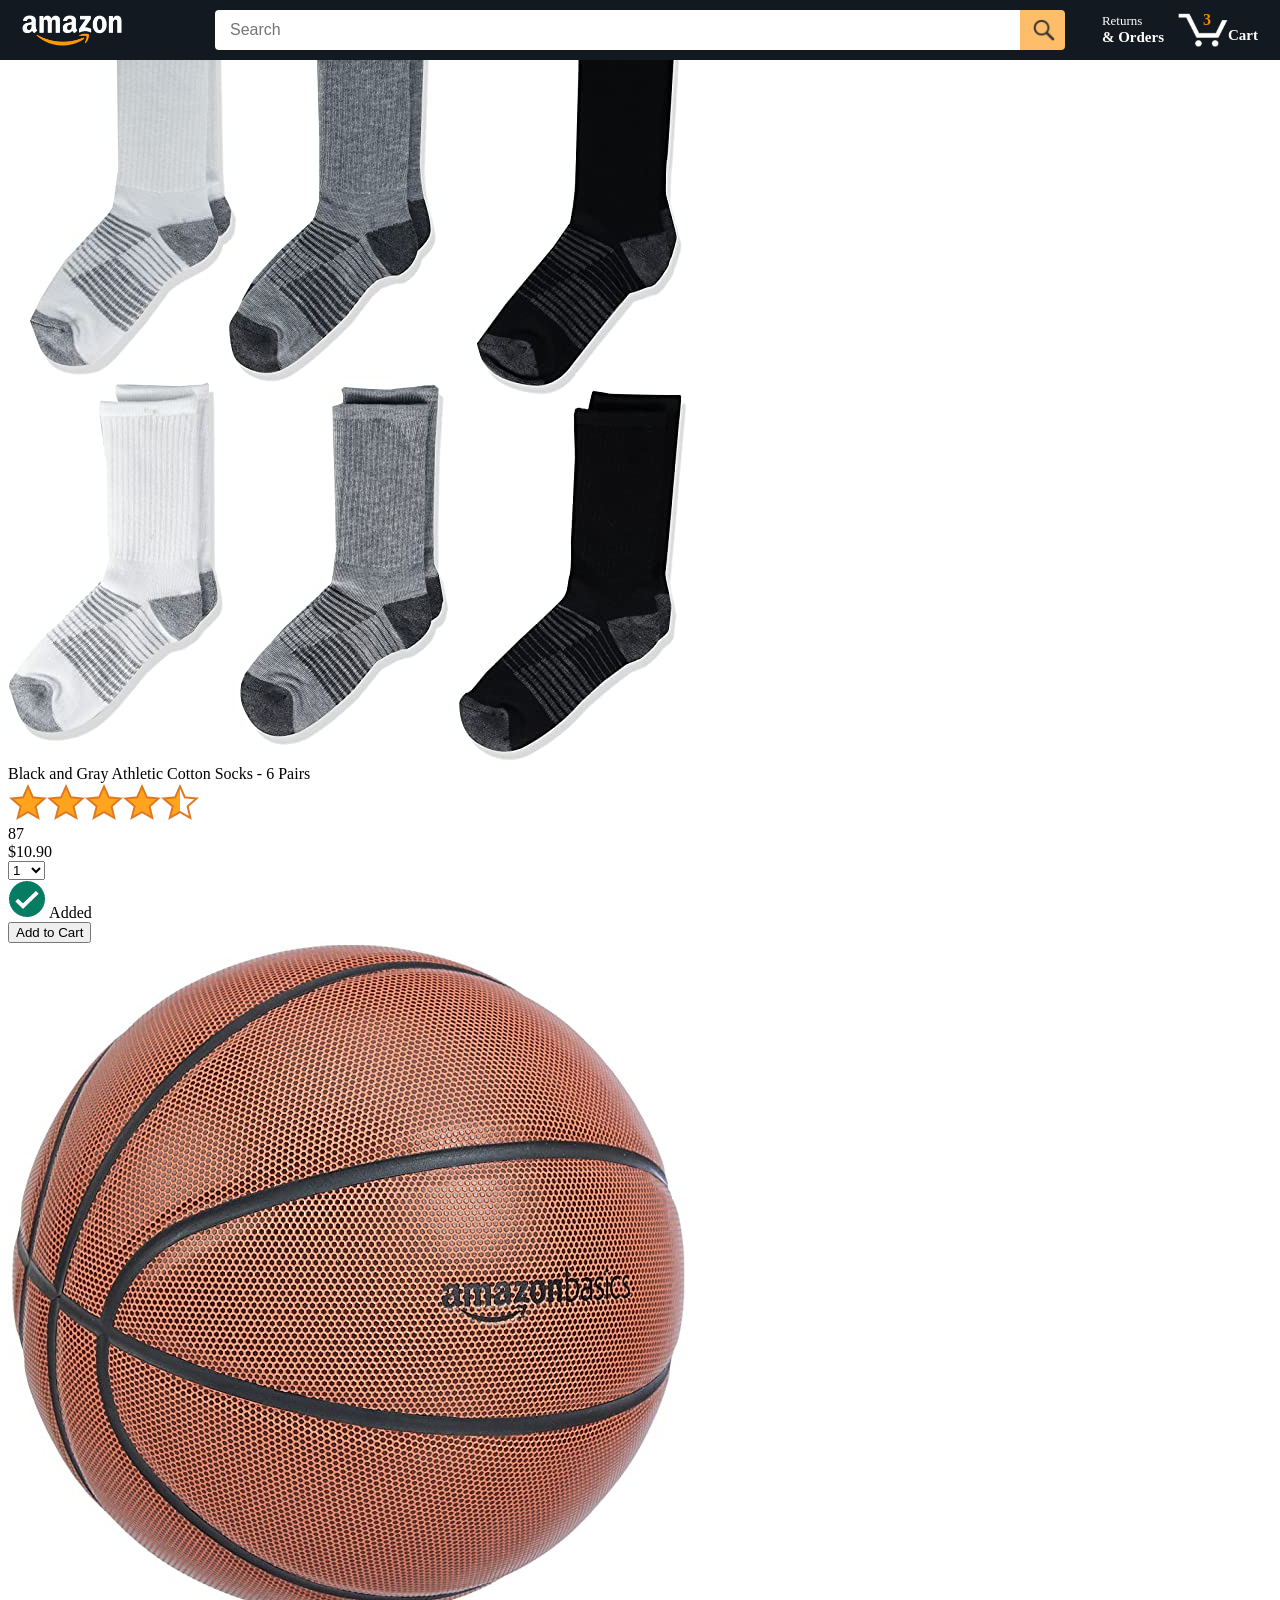
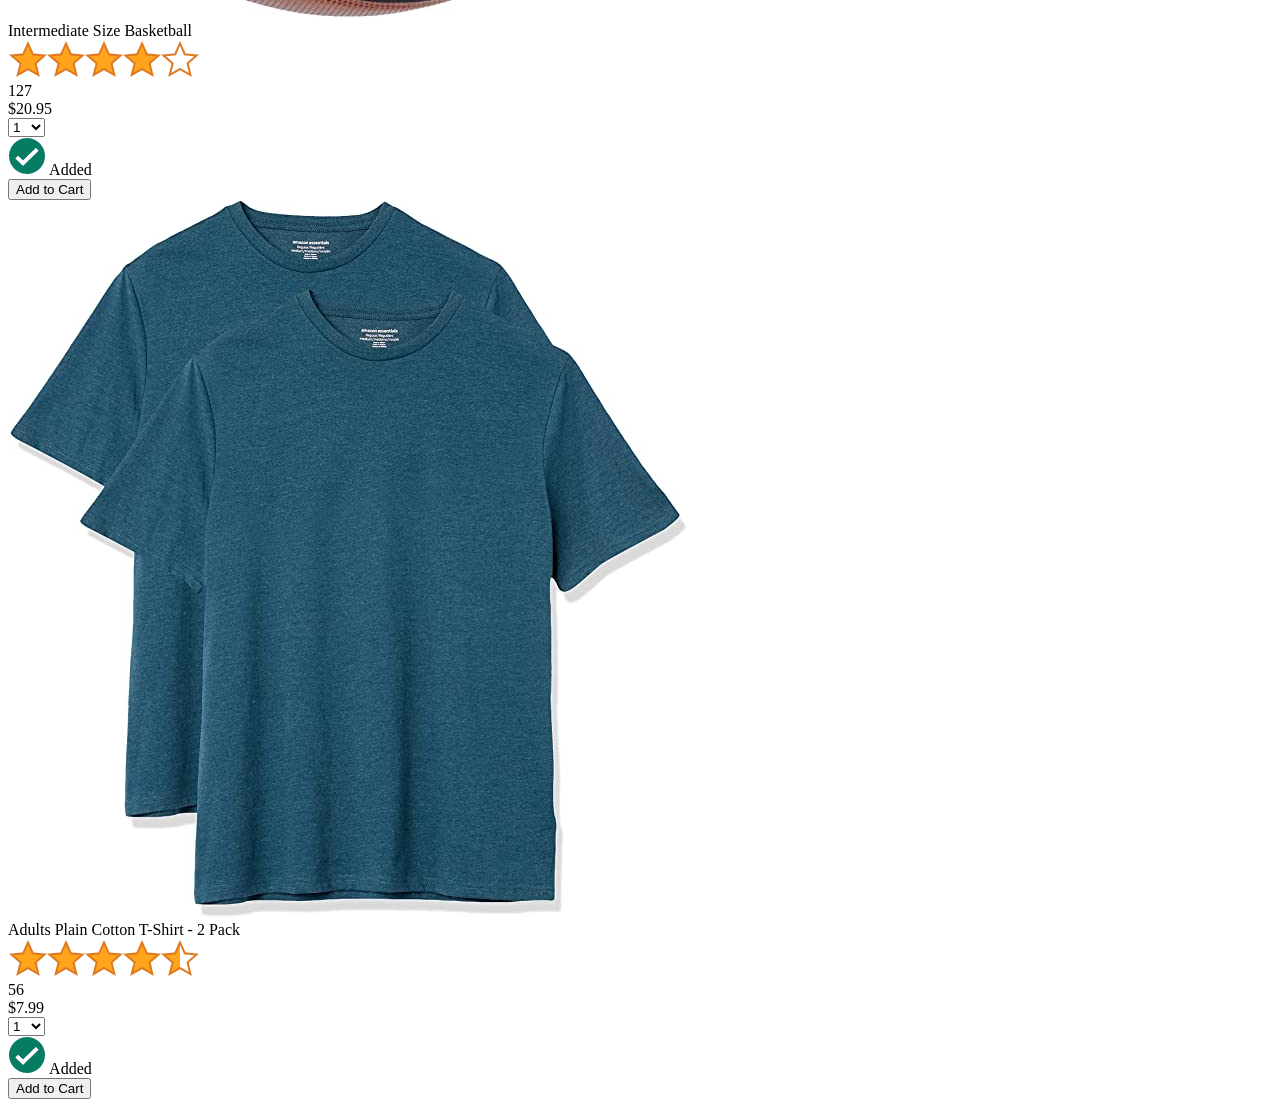
==== amazon.html @ 1534dcf0 "add the starting files" ====
<!DOCTYPE html>
<html>
  <head>
    <title>Amazon Project</title>
    <meta name="viewport" content="width=device-width, initial-scale=1">

    <link rel="preconnect" href="https://fonts.googleapis.com">
    <link rel="preconnect" href="https://fonts.gstatic.com" crossorigin>
    <link href="https://fonts.googleapis.com/css2?family=Roboto:wght@400;500;700&display=swap" rel="stylesheet">

    <link rel="stylesheet" href="styles/shared/general.css">
    <link rel="stylesheet" href="styles/shared/amazon-header.css">
    <link rel="stylesheet" href="styles/pages/amazon.css">
  </head>
  <body>
    <div class="amazon-header">
      <div class="amazon-header-left-section">
        <a href="amazon.html" class="header-link">
          <img class="amazon-logo"
            src="images/amazon-logo-white.png">
          <img class="amazon-mobile-logo"
            src="images/amazon-mobile-logo-white.png">
        </a>
      </div>

      <div class="amazon-header-middle-section">
        <input class="search-bar" type="text" placeholder="Search">

        <button class="search-button">
          <img class="search-icon" src="images/icons/search-icon.png">
        </button>
      </div>

      <div class="amazon-header-right-section">
        <a class="orders-link header-link" href="orders.html">
          <span class="returns-text">Returns</span>
          <span class="orders-text">& Orders</span>
        </a>

        <a class="cart-link header-link" href="checkout.html">
          <img class="cart-icon" src="images/icons/cart-icon.png">
          <div class="cart-quantity">3</div>
          <div class="cart-text">Cart</div>
        </a>
      </div>
    </div>
    
    <div class="main">
      <div class="products-grid">
        <div class="product-container">
          <div class="product-image-container">
            <img class="product-image"
              src="images/products/athletic-cotton-socks-6-pairs.jpg">
          </div>

          <div class="product-name limit-text-to-2-lines">
            Black and Gray Athletic Cotton Socks - 6 Pairs
          </div>

          <div class="product-rating-container">
            <img class="product-rating-stars"
              src="images/ratings/rating-45.png">
            <div class="product-rating-count link-primary">
              87
            </div>
          </div>

          <div class="product-price">
            $10.90
          </div>

          <div class="product-quantity-container">
            <select>
              <option selected value="1">1</option>
              <option value="2">2</option>
              <option value="3">3</option>
              <option value="4">4</option>
              <option value="5">5</option>
              <option value="6">6</option>
              <option value="7">7</option>
              <option value="8">8</option>
              <option value="9">9</option>
              <option value="10">10</option>
            </select>
          </div>

          <div class="product-spacer"></div>

          <div class="added-to-cart">
            <img src="images/icons/checkmark.png">
            Added
          </div>

          <button class="add-to-cart-button button-primary">
            Add to Cart
          </button>
        </div>

        <div class="product-container">
          <div class="product-image-container">
            <img class="product-image"
              src="images/products/intermediate-composite-basketball.jpg">
          </div>

          <div class="product-name limit-text-to-2-lines">
            Intermediate Size Basketball
          </div>

          <div class="product-rating-container">
            <img class="product-rating-stars"
              src="images/ratings/rating-40.png">
            <div class="product-rating-count link-primary">
              127
            </div>
          </div>

          <div class="product-price">
            $20.95
          </div>

          <div class="product-quantity-container">
            <select>
              <option selected value="1">1</option>
              <option value="2">2</option>
              <option value="3">3</option>
              <option value="4">4</option>
              <option value="5">5</option>
              <option value="6">6</option>
              <option value="7">7</option>
              <option value="8">8</option>
              <option value="9">9</option>
              <option value="10">10</option>
            </select>
          </div>

          <div class="product-spacer"></div>

          <div class="added-to-cart">
            <img src="images/icons/checkmark.png">
            Added
          </div>

          <button class="add-to-cart-button button-primary">
            Add to Cart
          </button>
        </div>

        <div class="product-container">
          <div class="product-image-container">
            <img class="product-image"
              src="images/products/adults-plain-cotton-tshirt-2-pack-teal.jpg">
          </div>

          <div class="product-name limit-text-to-2-lines">
            Adults Plain Cotton T-Shirt - 2 Pack
          </div>

          <div class="product-rating-container">
            <img class="product-rating-stars"
              src="images/ratings/rating-45.png">
            <div class="product-rating-count link-primary">
              56
            </div>
          </div>

          <div class="product-price">
            $7.99
          </div>

          <div class="product-quantity-container">
            <select>
              <option selected value="1">1</option>
              <option value="2">2</option>
              <option value="3">3</option>
              <option value="4">4</option>
              <option value="5">5</option>
              <option value="6">6</option>
              <option value="7">7</option>
              <option value="8">8</option>
              <option value="9">9</option>
              <option value="10">10</option>
            </select>
          </div>

          <div class="product-spacer"></div>

          <div class="added-to-cart">
            <img src="images/icons/checkmark.png">
            Added
          </div>

          <button class="add-to-cart-button button-primary">
            Add to Cart
          </button>
        </div>
      </div>
    </div>
  </body>
</html>
---- styles/shared/amazon-header.css ----
.amazon-header {
  background-color: rgb(19, 25, 33);
  color: white;
  padding-left: 15px;
  padding-right: 15px;

  display: flex;
  align-items: center;
  justify-content: space-between;

  position: fixed;
  top: 0;
  left: 0;
  right: 0;
  height: 60px;
}

.amazon-header-left-section {
  width: 180px;
}

@media (max-width: 800px) {
  .amazon-header-left-section {
    width: unset;
  }
}

.header-link {
  display: inline-block;
  padding: 6px;
  border-radius: 2px;
  cursor: pointer;
  text-decoration: none;
  border: 1px solid rgba(0, 0, 0, 0);
}

.header-link:hover {
  border: 1px solid white;
}

.amazon-logo {
  width: 100px;
  margin-top: 5px;
}

.amazon-mobile-logo {
  display: none;
}

@media (max-width: 575px) {
  .amazon-logo {
    display: none;
  }

  .amazon-mobile-logo {
    display: block;
    height: 35px;
    margin-top: 5px;
  }
}

.amazon-header-middle-section {
  flex: 1;
  max-width: 850px;
  margin-left: 10px;
  margin-right: 10px;
  display: flex;
}

.search-bar {
  flex: 1;
  width: 0;
  font-size: 16px;
  height: 38px;
  padding-left: 15px;
  border: none;
  border-top-left-radius: 4px;
  border-bottom-left-radius: 4px;
  border-top-right-radius: 0;
  border-bottom-right-radius: 0;
}

.search-button {
  background-color: rgb(254, 189, 105);
  border: none;
  width: 45px;
  height: 40px;
  border-top-right-radius: 4px;
  border-bottom-right-radius: 4px;
  flex-shrink: 0;
}

.search-icon {
  height: 22px;
  margin-left: 2px;
  margin-top: 3px;
}

.amazon-header-right-section {
  width: 180px;
  flex-shrink: 0;
  display: flex;
  justify-content: end;
}

.orders-link {
  color: white;
}

.returns-text {
  display: block;
  font-size: 13px;
}

.orders-text {
  display: block;
  font-size: 15px;
  font-weight: 700;
}

.cart-link {
  color: white;
  display: flex;
  align-items: center;
  position: relative;
}

.cart-icon {
  width: 50px;
}

.cart-text {
  margin-top: 12px;
  font-size: 15px;
  font-weight: 700;
}

.cart-quantity {
  color: rgb(240, 136, 4);
  font-size: 16px;
  font-weight: 700;

  position: absolute;
  top: 4px;
  left: 22px;
  
  width: 26px;
  text-align: center;
}
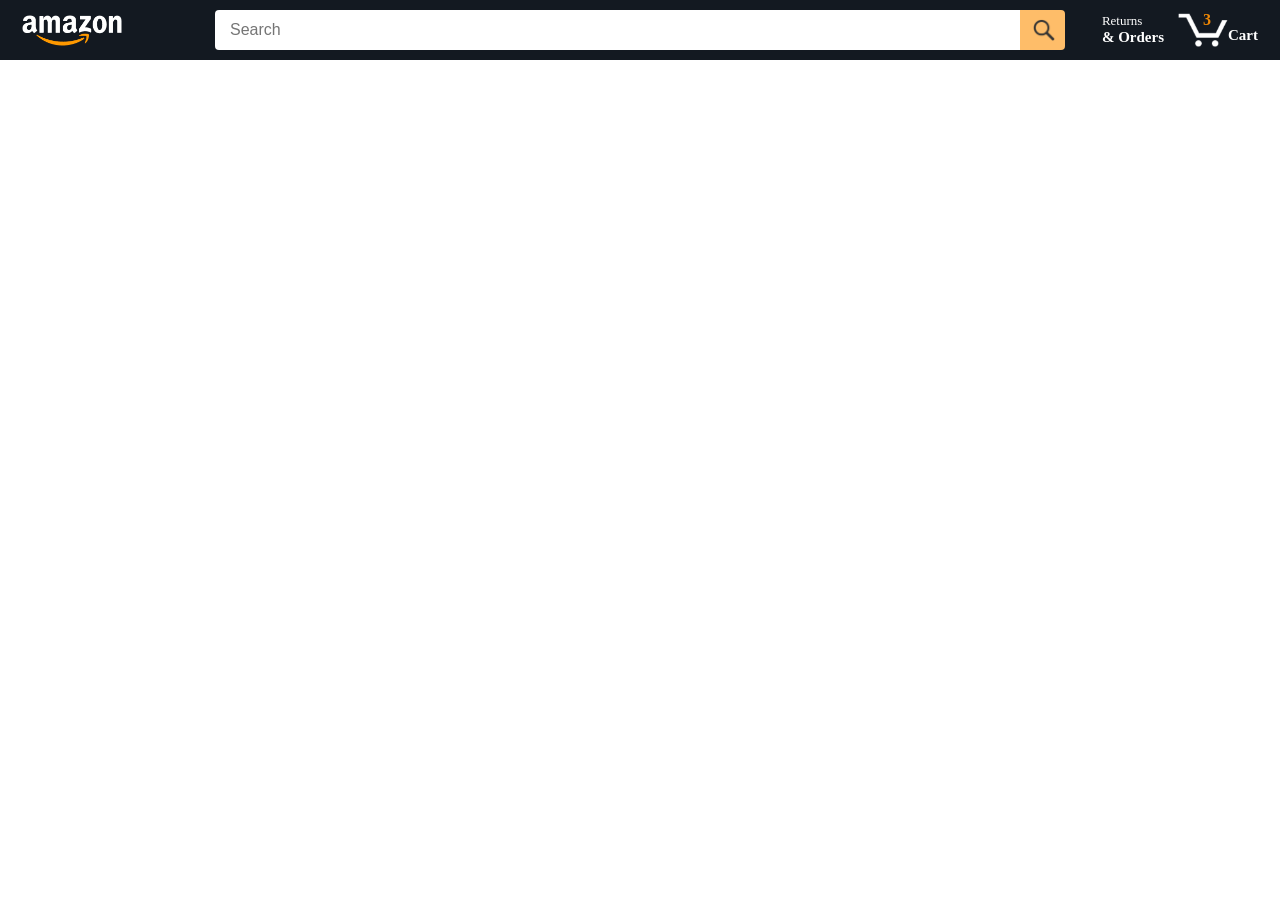
==== commit 4299dab9: "Make add to cart button interactive" ====
--- a/amazon.html
+++ b/amazon.html
@@ -46,154 +46,11 @@
     </div>
     
     <div class="main">
-      <div class="products-grid">
-        <div class="product-container">
-          <div class="product-image-container">
-            <img class="product-image"
-              src="images/products/athletic-cotton-socks-6-pairs.jpg">
-          </div>
-
-          <div class="product-name limit-text-to-2-lines">
-            Black and Gray Athletic Cotton Socks - 6 Pairs
-          </div>
-
-          <div class="product-rating-container">
-            <img class="product-rating-stars"
-              src="images/ratings/rating-45.png">
-            <div class="product-rating-count link-primary">
-              87
-            </div>
-          </div>
-
-          <div class="product-price">
-            $10.90
-          </div>
-
-          <div class="product-quantity-container">
-            <select>
-              <option selected value="1">1</option>
-              <option value="2">2</option>
-              <option value="3">3</option>
-              <option value="4">4</option>
-              <option value="5">5</option>
-              <option value="6">6</option>
-              <option value="7">7</option>
-              <option value="8">8</option>
-              <option value="9">9</option>
-              <option value="10">10</option>
-            </select>
-          </div>
-
-          <div class="product-spacer"></div>
-
-          <div class="added-to-cart">
-            <img src="images/icons/checkmark.png">
-            Added
-          </div>
-
-          <button class="add-to-cart-button button-primary">
-            Add to Cart
-          </button>
-        </div>
-
-        <div class="product-container">
-          <div class="product-image-container">
-            <img class="product-image"
-              src="images/products/intermediate-composite-basketball.jpg">
-          </div>
-
-          <div class="product-name limit-text-to-2-lines">
-            Intermediate Size Basketball
-          </div>
-
-          <div class="product-rating-container">
-            <img class="product-rating-stars"
-              src="images/ratings/rating-40.png">
-            <div class="product-rating-count link-primary">
-              127
-            </div>
-          </div>
-
-          <div class="product-price">
-            $20.95
-          </div>
-
-          <div class="product-quantity-container">
-            <select>
-              <option selected value="1">1</option>
-              <option value="2">2</option>
-              <option value="3">3</option>
-              <option value="4">4</option>
-              <option value="5">5</option>
-              <option value="6">6</option>
-              <option value="7">7</option>
-              <option value="8">8</option>
-              <option value="9">9</option>
-              <option value="10">10</option>
-            </select>
-          </div>
-
-          <div class="product-spacer"></div>
-
-          <div class="added-to-cart">
-            <img src="images/icons/checkmark.png">
-            Added
-          </div>
-
-          <button class="add-to-cart-button button-primary">
-            Add to Cart
-          </button>
-        </div>
-
-        <div class="product-container">
-          <div class="product-image-container">
-            <img class="product-image"
-              src="images/products/adults-plain-cotton-tshirt-2-pack-teal.jpg">
-          </div>
-
-          <div class="product-name limit-text-to-2-lines">
-            Adults Plain Cotton T-Shirt - 2 Pack
-          </div>
-
-          <div class="product-rating-container">
-            <img class="product-rating-stars"
-              src="images/ratings/rating-45.png">
-            <div class="product-rating-count link-primary">
-              56
-            </div>
-          </div>
-
-          <div class="product-price">
-            $7.99
-          </div>
-
-          <div class="product-quantity-container">
-            <select>
-              <option selected value="1">1</option>
-              <option value="2">2</option>
-              <option value="3">3</option>
-              <option value="4">4</option>
-              <option value="5">5</option>
-              <option value="6">6</option>
-              <option value="7">7</option>
-              <option value="8">8</option>
-              <option value="9">9</option>
-              <option value="10">10</option>
-            </select>
-          </div>
-
-          <div class="product-spacer"></div>
-
-          <div class="added-to-cart">
-            <img src="images/icons/checkmark.png">
-            Added
-          </div>
-
-          <button class="add-to-cart-button button-primary">
-            Add to Cart
-          </button>
-        </div>
+      <div class="products-grid js-products-grid">
       </div>
     </div>
+    
+    <script src="/data/products.js"></script>
+    <script src="/scripts/amazon.js"></script>
   </body>
 </html>
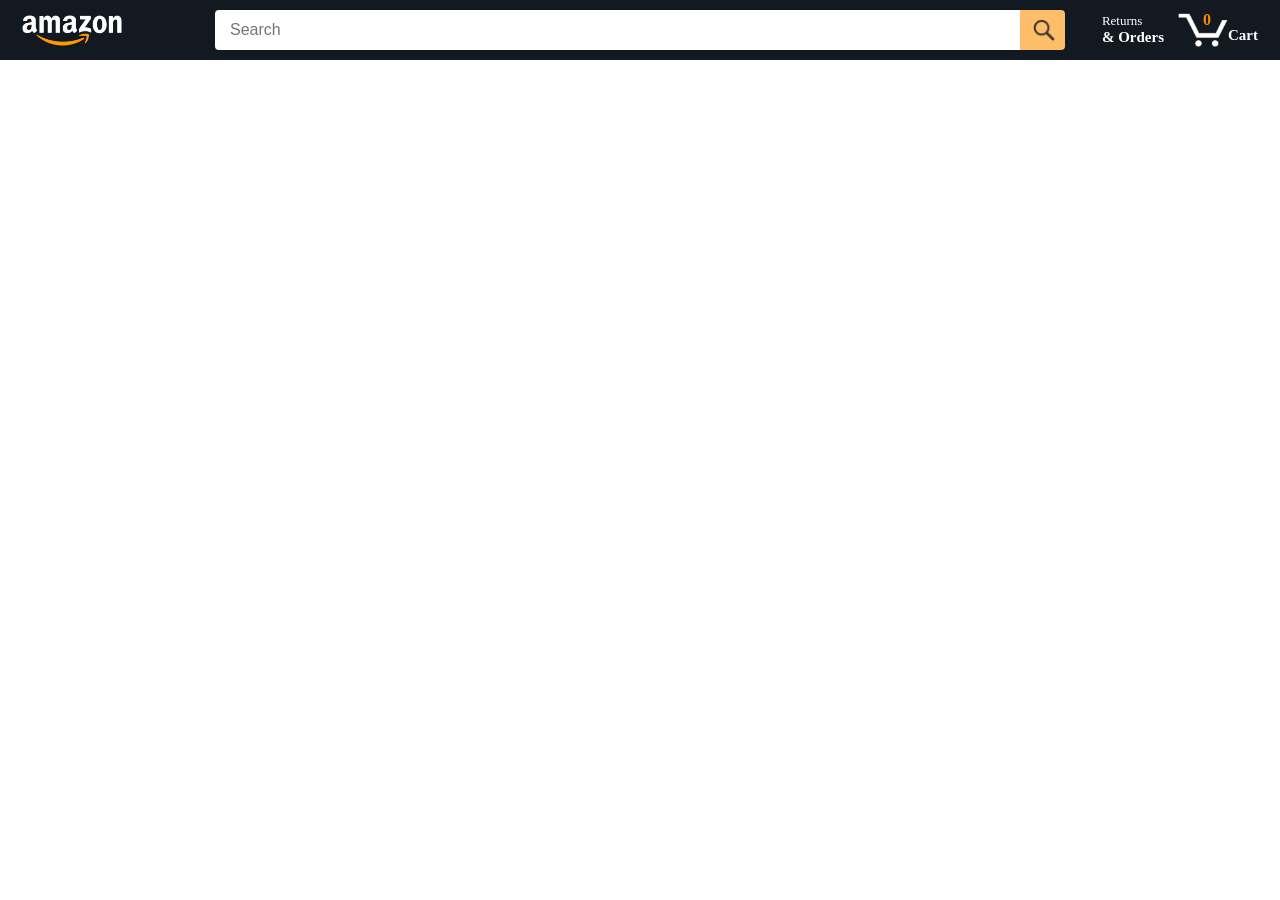
==== commit 2ca96a00: "Make the cart quantity interactive" ====
--- a/amazon.html
+++ b/amazon.html
@@ -39,7 +39,7 @@
 
         <a class="cart-link header-link" href="checkout.html">
           <img class="cart-icon" src="images/icons/cart-icon.png">
-          <div class="cart-quantity">3</div>
+          <div class="cart-quantity js-cart-quantity">0</div>
           <div class="cart-text">Cart</div>
         </a>
       </div>
@@ -49,7 +49,8 @@
       <div class="products-grid js-products-grid">
       </div>
     </div>
-    
+
+    <script src="/data/cart.js"></script>
     <script src="/data/products.js"></script>
     <script src="/scripts/amazon.js"></script>
   </body>
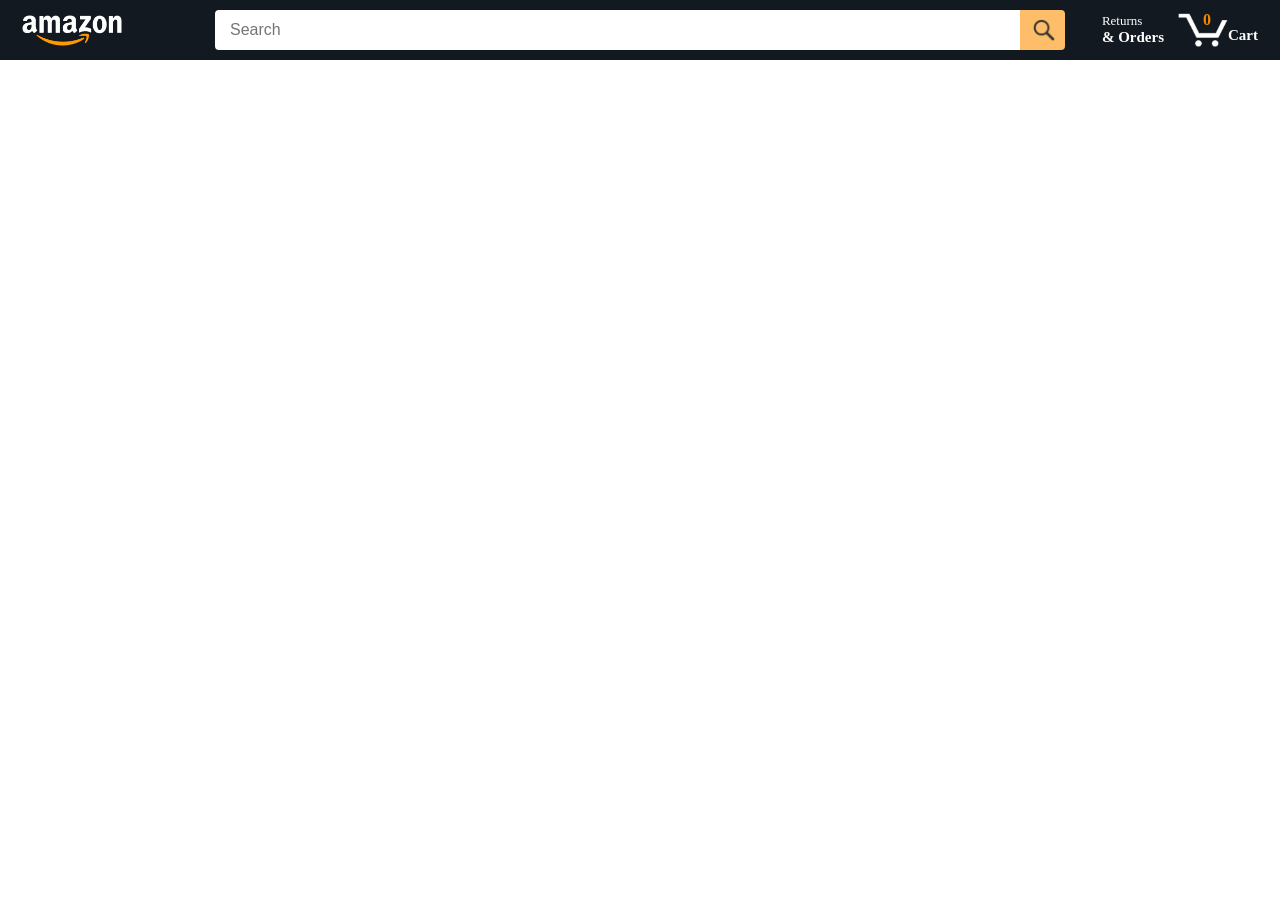
==== commit 00db99b9: "imported arrays from other files" ====
--- a/amazon.html
+++ b/amazon.html
@@ -49,9 +49,7 @@
       <div class="products-grid js-products-grid">
       </div>
     </div>
-
-    <script src="/data/cart.js"></script>
-    <script src="/data/products.js"></script>
-    <script src="/scripts/amazon.js"></script>
+    
+    <script type="module" src="/scripts/amazon.js"></script>
   </body>
 </html>
--- a/styles/pages/amazon.css
+++ b/styles/pages/amazon.css
@@ -0,0 +1,157 @@
+.main {
+  margin-top: 60px;
+}
+
+.products-grid {
+  display: grid;
+
+  /* - In CSS Grid, 1fr means a column will take up the
+       remaining space in the grid.
+     - If we write 1fr 1fr ... 1fr; 8 times, this will
+       divide the grid into 8 columns, each taking up an
+       equal amount of the space.
+     - repeat(8, 1fr); is a shortcut for repeating "1fr"
+       8 times (instead of typing out "1fr" 8 times).
+       repeat(...) is a special property that works with
+       display: grid; */
+  grid-template-columns: repeat(8, 1fr);
+}
+
+/* @media is used to create responsive design (making the
+   website look good on any screen size). This @media
+   means when the screen width is 2000px or less, we
+   will divide the grid into 7 columns instead of 8. */
+@media (max-width: 2000px) {
+  .products-grid {
+    grid-template-columns: repeat(7, 1fr);
+  }
+}
+
+/* This @media means when the screen width is 1600px or
+   less, we will divide the grid into 6 columns. */
+@media (max-width: 1600px) {
+  .products-grid {
+    grid-template-columns: repeat(6, 1fr);
+  }
+}
+
+@media (max-width: 1300px) {
+  .products-grid {
+    grid-template-columns: repeat(5, 1fr);
+  }
+}
+
+@media (max-width: 1000px) {
+  .products-grid {
+    grid-template-columns: repeat(4, 1fr);
+  }
+}
+
+@media (max-width: 800px) {
+  .products-grid {
+    grid-template-columns: repeat(3, 1fr);
+  }
+}
+
+@media (max-width: 575px) {
+  .products-grid {
+    grid-template-columns: repeat(2, 1fr);
+  }
+}
+
+@media (max-width: 450px) {
+  .products-grid {
+    grid-template-columns: 1fr;
+  }
+}
+
+.product-container {
+  padding-top: 40px;
+  padding-bottom: 25px;
+  padding-left: 25px;
+  padding-right: 25px;
+
+  border-right: 1px solid rgb(231, 231, 231);
+  border-bottom: 1px solid rgb(231, 231, 231);
+
+  display: flex;
+  flex-direction: column;
+}
+
+.product-image-container {
+  display: flex;
+  justify-content: center;
+  align-items: center;
+
+  height: 180px;
+  margin-bottom: 20px;
+}
+
+.product-image {
+  /* Images will overflow their container by default. To
+    prevent this, we set max-width and max-height to 100%
+    so they stay inside their container. */
+  max-width: 100%;
+  max-height: 100%;
+}
+
+.product-name {
+  height: 40px;
+  margin-bottom: 5px;
+}
+
+.product-rating-container {
+  display: flex;
+  align-items: center;
+  margin-bottom: 10px;
+}
+
+.product-rating-stars {
+  width: 100px;
+  margin-right: 6px;
+}
+
+.product-rating-count {
+  color: rgb(1, 124, 182);
+  cursor: pointer;
+  margin-top: 3px;
+}
+
+.product-price {
+  font-weight: 700;
+  margin-bottom: 10px;
+}
+
+.product-quantity-container {
+  margin-bottom: 17px;
+}
+
+.product-spacer {
+  flex: 1;
+}
+
+.added-to-cart.show {
+  color: rgb(6, 125, 98);
+  font-size: 16px;
+
+  display: flex;
+  align-items: center;
+  margin-bottom: 8px;
+  opacity: 1;
+}
+
+.added-to-cart {
+  opacity: 0;
+  margin-bottom: 8px;
+}
+
+.added-to-cart img {
+  height: 20px;
+  margin-right: 5px;
+}
+
+.add-to-cart-button {
+  width: 100%;
+  padding: 8px;
+  border-radius: 50px;
+}
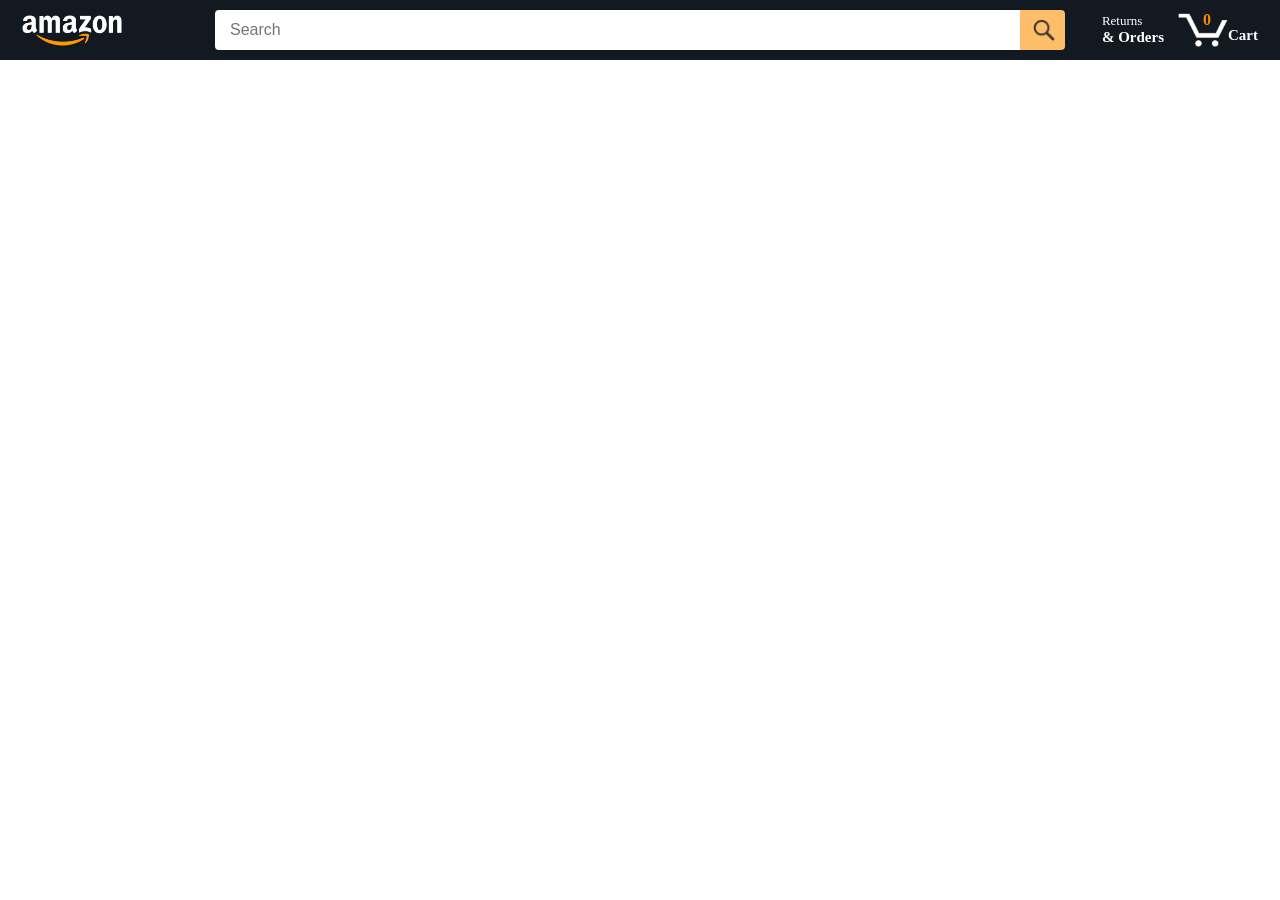
==== commit e642cc30: "Make a module (fixed buttons)" ====
--- a/amazon.html
+++ b/amazon.html
@@ -49,7 +49,7 @@
       <div class="products-grid js-products-grid">
       </div>
     </div>
-    
+
     <script type="module" src="/scripts/amazon.js"></script>
   </body>
 </html>
--- a/styles/pages/amazon.css
+++ b/styles/pages/amazon.css
@@ -4,31 +4,14 @@
 
 .products-grid {
   display: grid;
-
-  /* - In CSS Grid, 1fr means a column will take up the
-       remaining space in the grid.
-     - If we write 1fr 1fr ... 1fr; 8 times, this will
-       divide the grid into 8 columns, each taking up an
-       equal amount of the space.
-     - repeat(8, 1fr); is a shortcut for repeating "1fr"
-       8 times (instead of typing out "1fr" 8 times).
-       repeat(...) is a special property that works with
-       display: grid; */
   grid-template-columns: repeat(8, 1fr);
 }
 
-/* @media is used to create responsive design (making the
-   website look good on any screen size). This @media
-   means when the screen width is 2000px or less, we
-   will divide the grid into 7 columns instead of 8. */
 @media (max-width: 2000px) {
   .products-grid {
     grid-template-columns: repeat(7, 1fr);
   }
 }
-
-/* This @media means when the screen width is 1600px or
-   less, we will divide the grid into 6 columns. */
 @media (max-width: 1600px) {
   .products-grid {
     grid-template-columns: repeat(6, 1fr);
@@ -88,9 +71,6 @@
 }
 
 .product-image {
-  /* Images will overflow their container by default. To
-    prevent this, we set max-width and max-height to 100%
-    so they stay inside their container. */
   max-width: 100%;
   max-height: 100%;
 }
@@ -142,6 +122,7 @@
 
 .added-to-cart {
   opacity: 0;
+  display: flex;
   margin-bottom: 8px;
 }
 
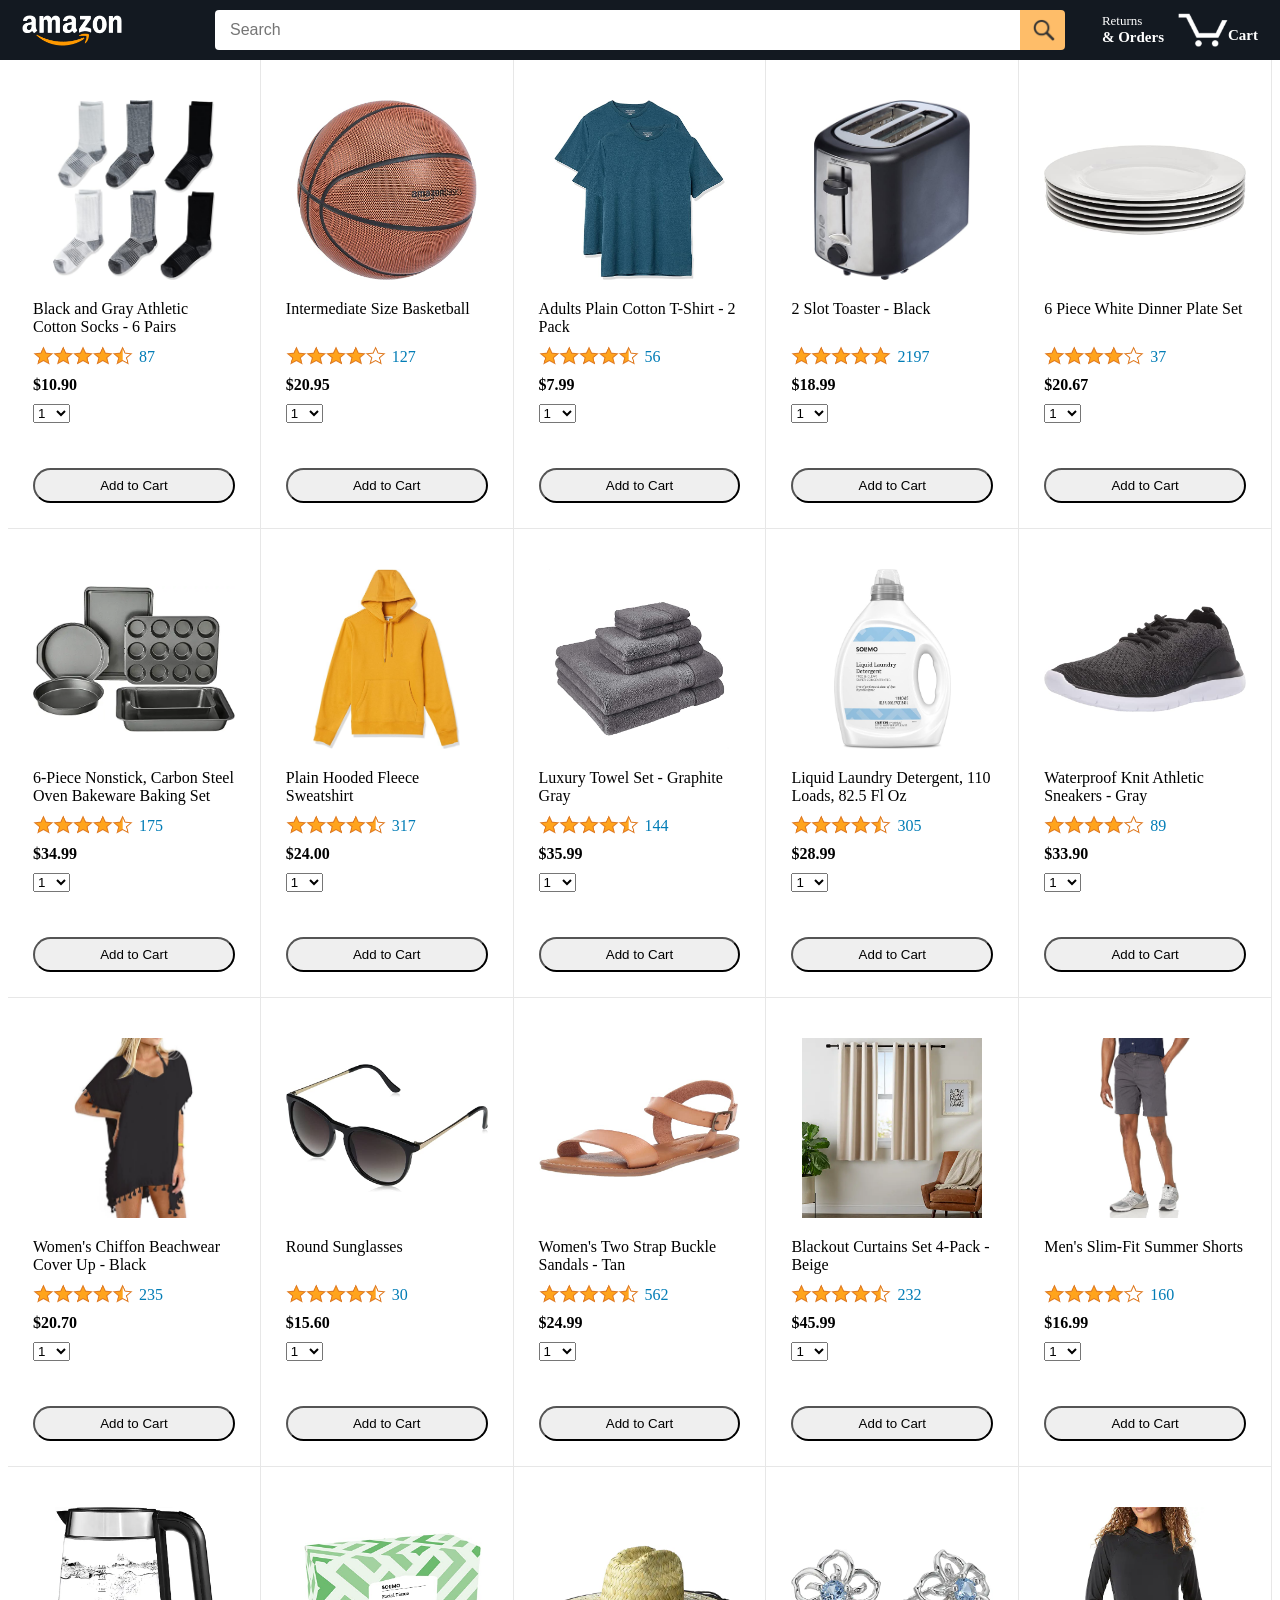
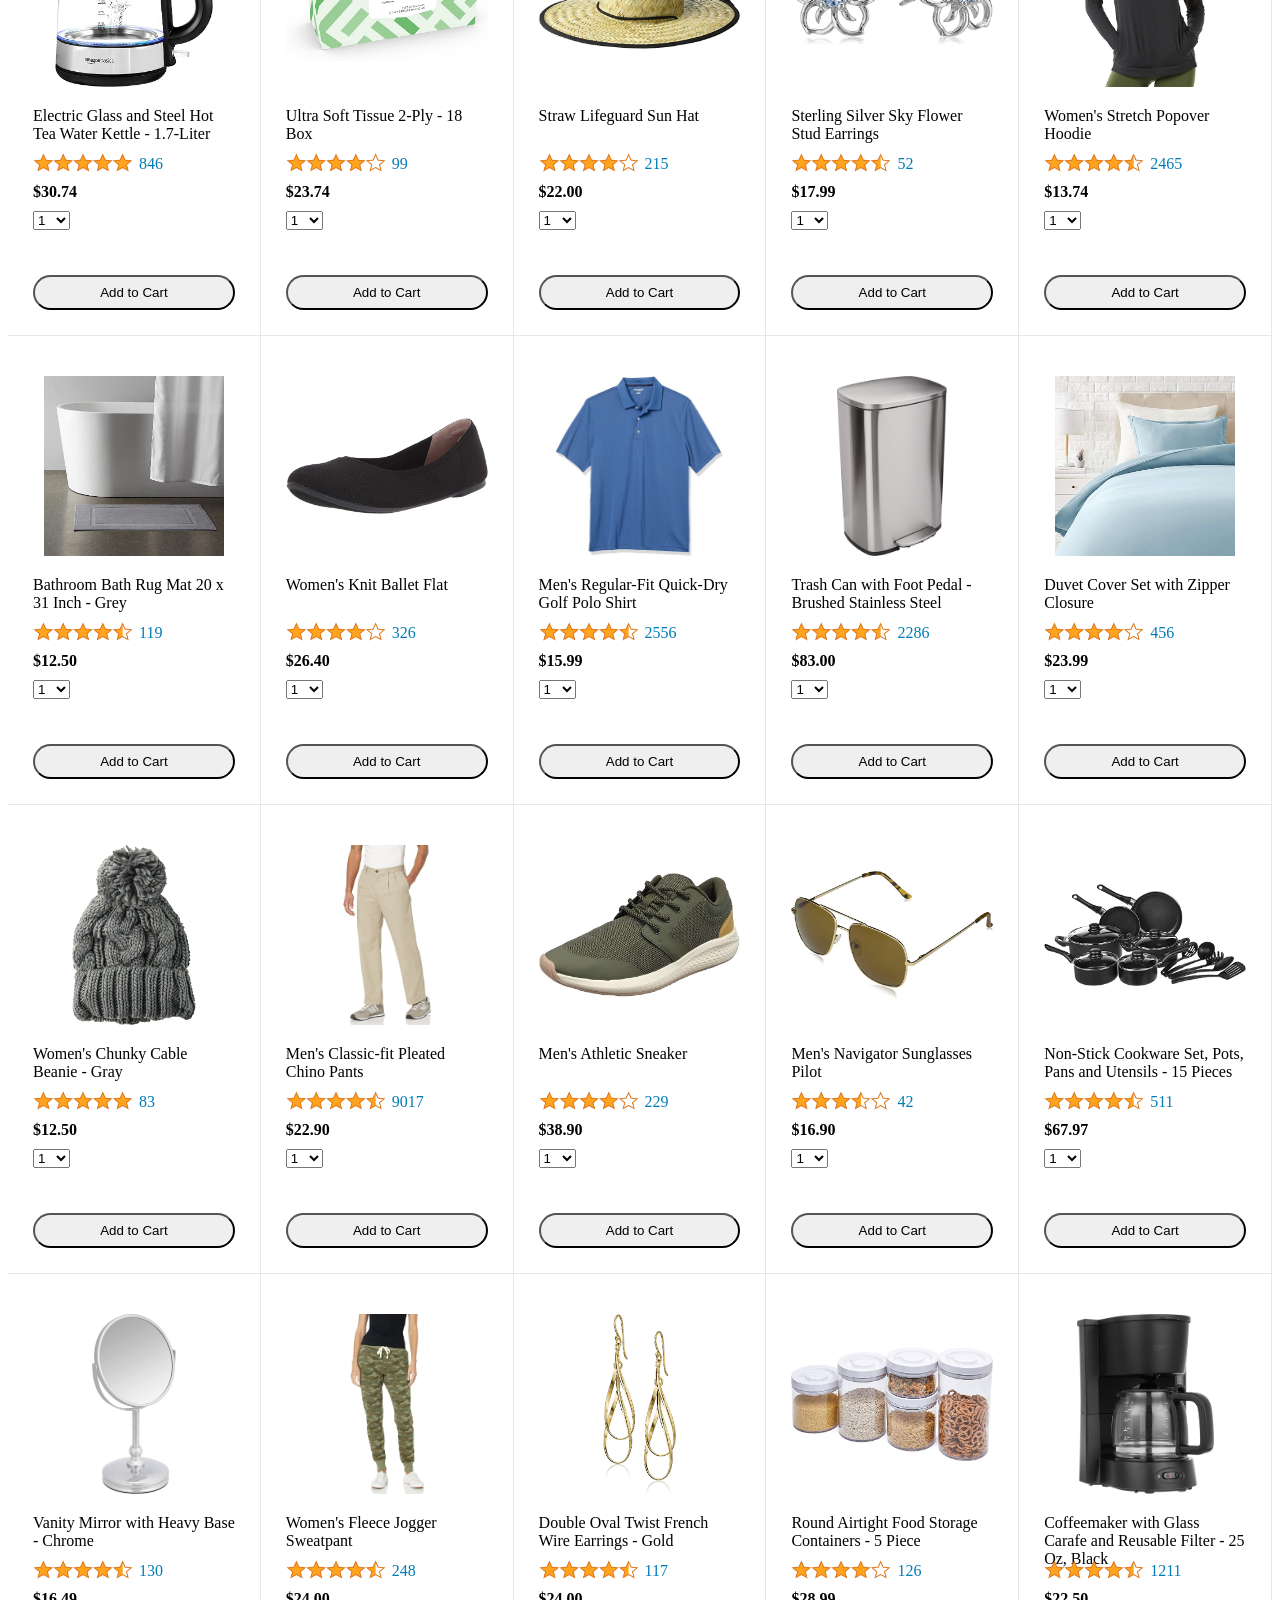
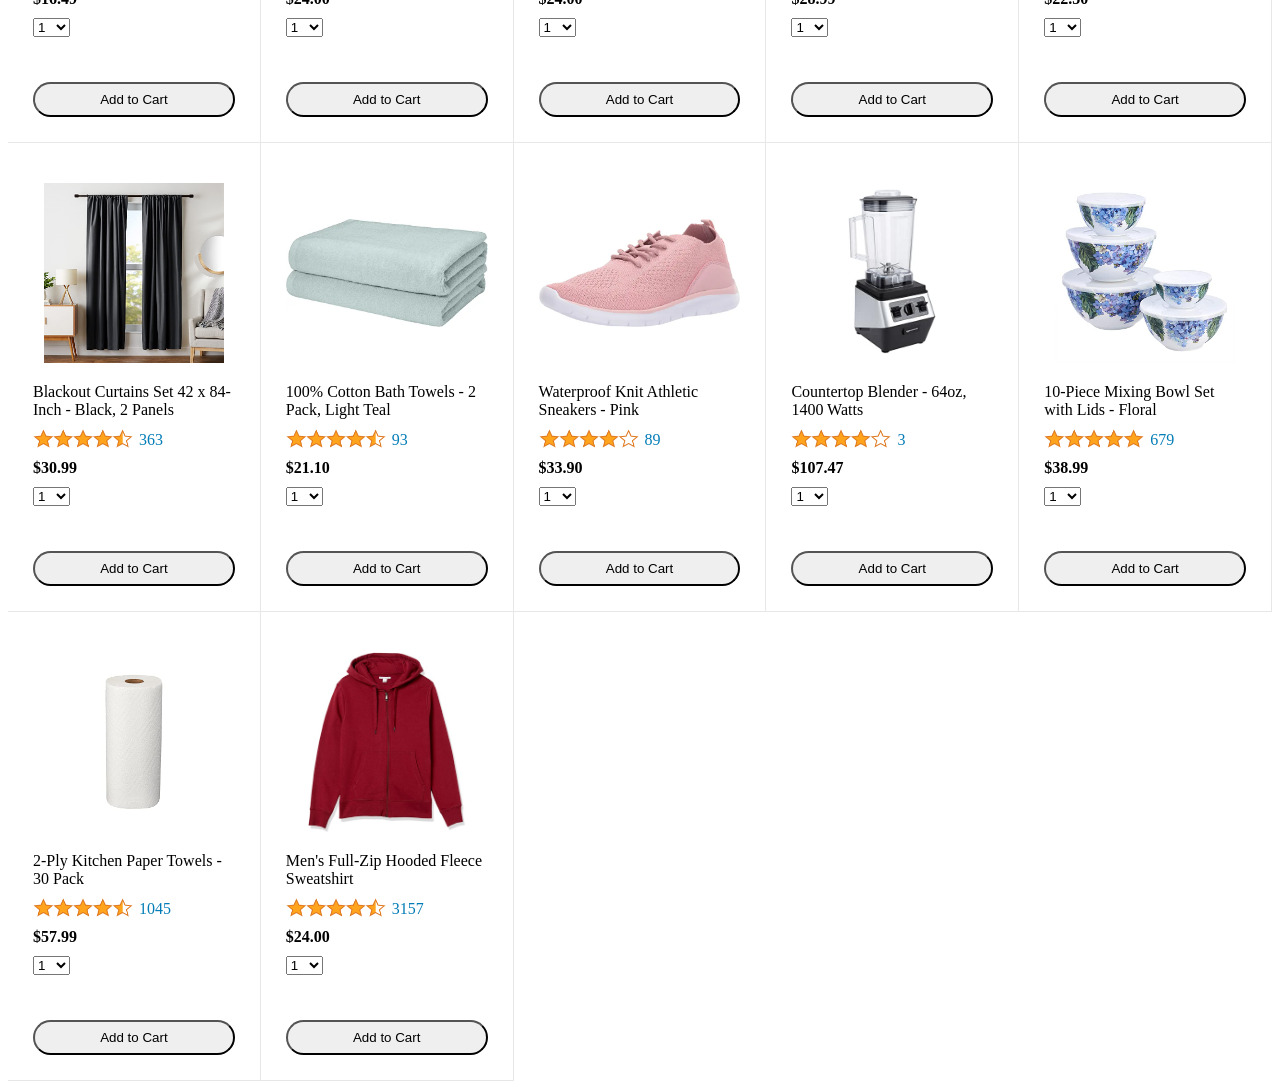
==== commit 6af2db8c: "make the updateQuantity function" ====
--- a/amazon.html
+++ b/amazon.html
@@ -39,7 +39,7 @@
 
         <a class="cart-link header-link" href="checkout.html">
           <img class="cart-icon" src="images/icons/cart-icon.png">
-          <div class="cart-quantity js-cart-quantity">0</div>
+          <div class="cart-quantity js-cart-quantity"></div>
           <div class="cart-text">Cart</div>
         </a>
       </div>
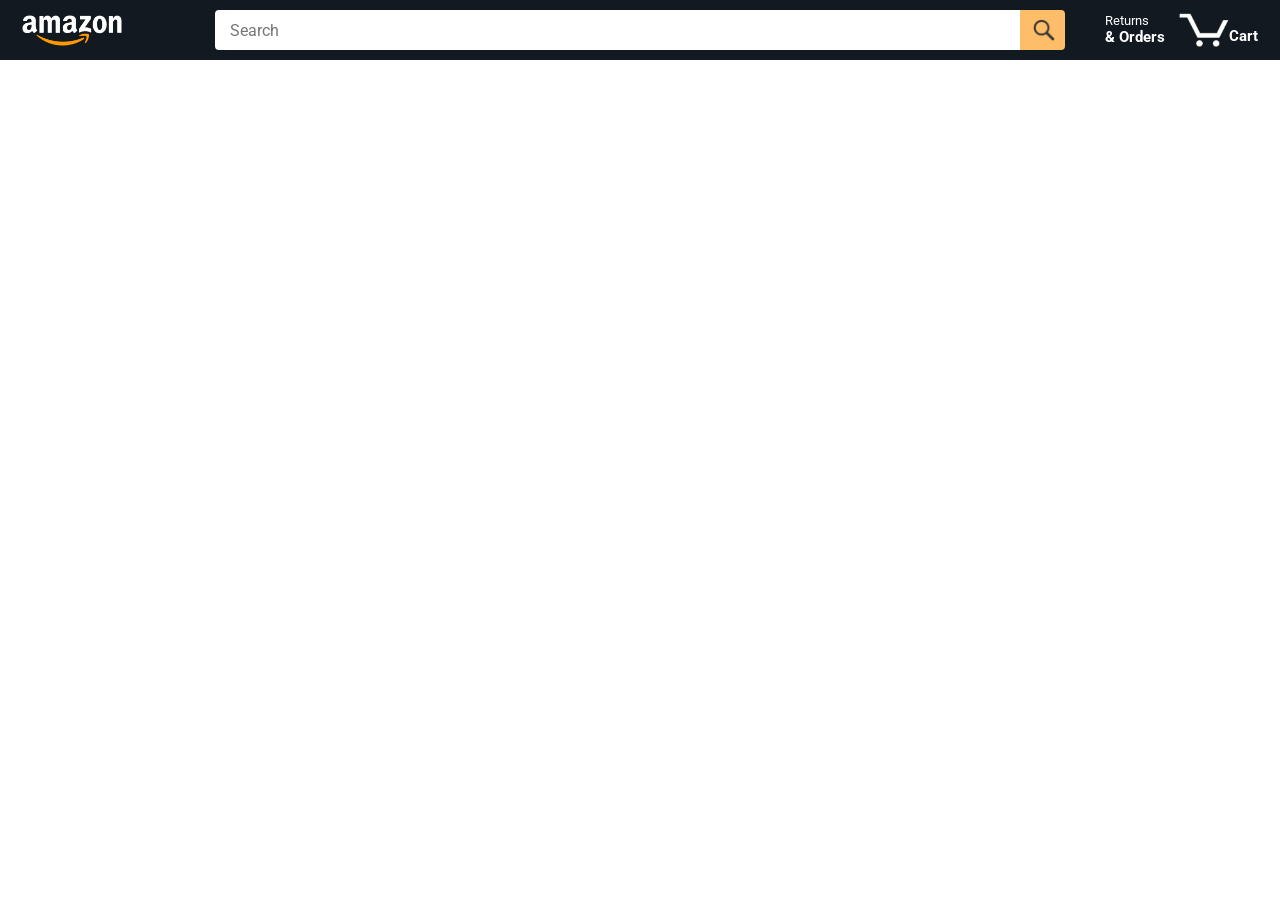
==== commit 4b45d435: "change amazon" ====
--- a/amazon.html
+++ b/amazon.html
@@ -50,6 +50,6 @@
       </div>
     </div>
 
-    <script type="module" src="/scripts/amazon.js"></script>
+    <script type="module" src="scripts/amazon.js"></script>
   </body>
 </html>
--- a/styles/shared/general.css
+++ b/styles/shared/general.css
@@ -0,0 +1,90 @@
+body {
+  font-family: Roboto, Arial;
+  color: rgb(33, 33, 33);
+  margin: 0;
+}
+
+p {
+  margin: 0;
+}
+
+button {
+  cursor: pointer;
+}
+
+select {
+  cursor: pointer;
+}
+
+input, select, button {
+  font-family: Roboto, Arial;
+}
+
+.button-primary {
+  color: rgb(33, 33, 33);
+  background-color: rgb(255, 216, 20);
+  border: 1px solid rgb(252, 210, 0);
+  border-radius: 8px;
+  cursor: pointer;
+  box-shadow: 0 2px 5px rgba(213, 217, 217, 0.5);
+}
+
+.button-primary:hover {
+  background-color: rgb(247, 202, 0);
+  border: 1px solid rgb(242, 194, 0);
+}
+
+.button-primary:active {
+  background: rgb(255, 216, 20);
+  border-color: rgb(252, 210, 0);
+  box-shadow: none;
+}
+
+.button-secondary {
+  color: rgb(33, 33, 33);
+  background: white;
+  border: 1px solid rgb(213, 217, 217);
+  border-radius: 8px;
+  cursor: pointer;
+  box-shadow: 0 2px 5px rgba(213, 217, 217, 0.5);
+}
+
+.button-secondary:hover {
+  background-color: rgb(247, 250, 250);
+}
+
+.button-secondary:active {
+  background-color: rgb(237, 253, 255);
+  box-shadow: none;
+}
+.limit-text-to-2-lines {
+  display: -webkit-box;
+  -webkit-line-clamp: 2;
+  -webkit-box-orient: vertical;
+  overflow: hidden;
+}
+
+.link-primary {
+  color: rgb(1, 124, 182);
+  cursor: pointer;
+}
+
+.link-primary:hover {
+  color: rgb(196, 80, 0);
+}
+
+select {
+  color: rgb(33, 33, 33);
+  background-color: rgb(240, 240, 240);
+  border: 1px solid rgb(213, 217, 217);
+  border-radius: 8px;
+  padding: 3px 5px;
+  font-size: 15px;
+  cursor: pointer;
+  box-shadow: 0 2px 5px rgba(213, 217, 217, 0.5);
+}
+
+select:focus,
+input:focus {
+  outline: 2px solid rgb(255, 153, 0);
+}
